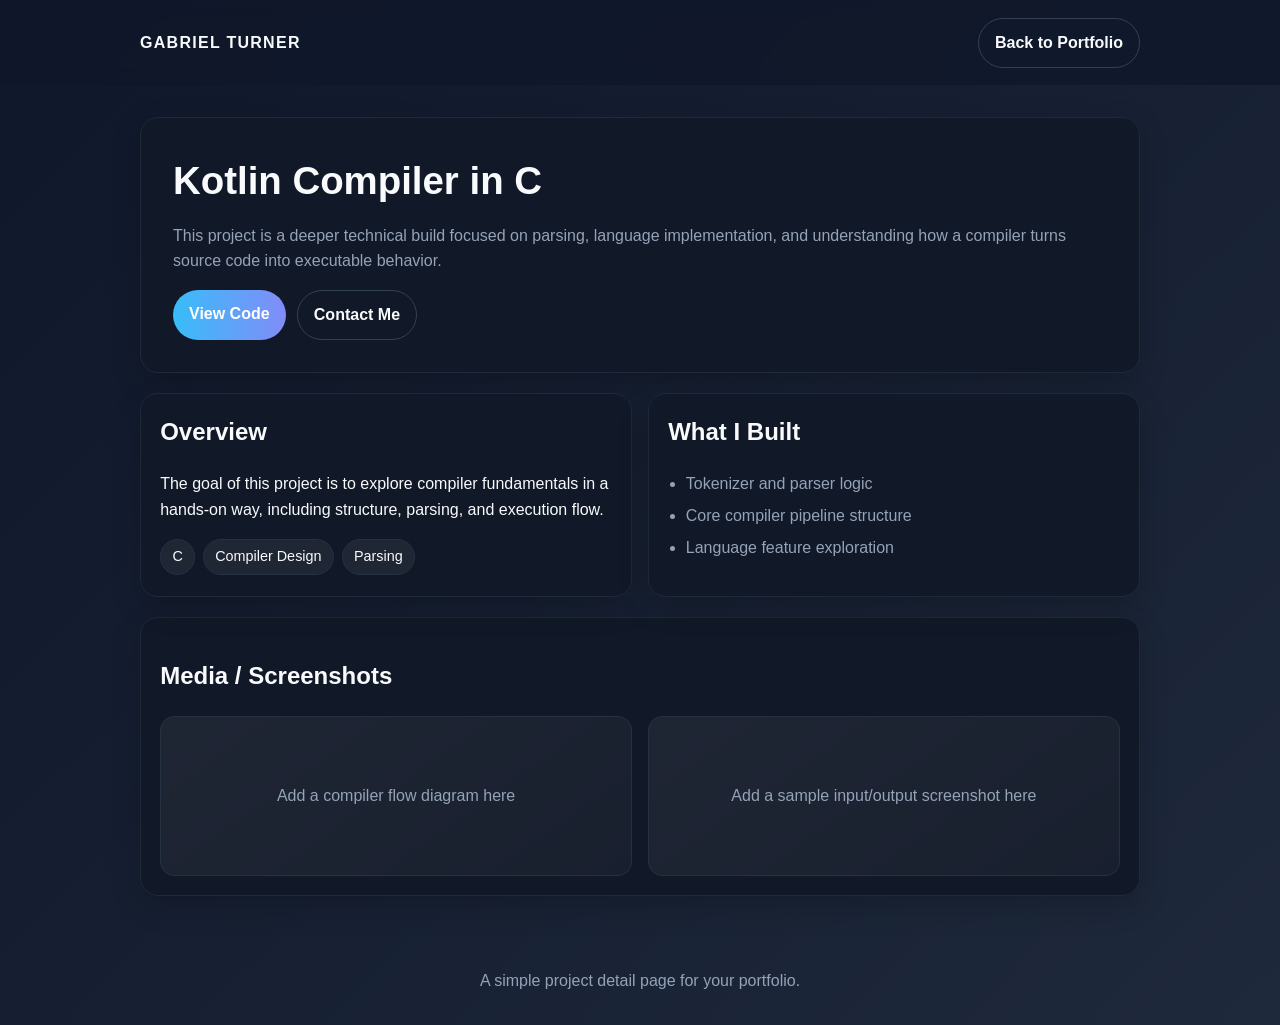
==== project-compiler.html @ a91f2de9 "portfolio" ====
<!DOCTYPE html>
<html lang="en">
  <head>
    <meta charset="UTF-8" />
    <meta name="viewport" content="width=device-width, initial-scale=1.0" />
    <title>Kotlin Compiler in C | Gabriel Turner</title>
    <link rel="stylesheet" href="project-detail.css" />
  </head>
  <body>
    <header>
      <div class="container">
        <nav>
          <a href="index.html" class="brand">Gabriel Turner</a>
          <a href="index.html#projects" class="btn btn-secondary">Back to Portfolio</a>
        </nav>
      </div>
    </header>

    <main class="container">
      <section class="hero">
        <h1>Kotlin Compiler in C</h1>
        <p>This project is a deeper technical build focused on parsing, language implementation, and understanding how a compiler turns source code into executable behavior.</p>
        <div class="links">
          <a class="btn btn-primary" href="https://github.com">View Code</a>
          <a class="btn btn-secondary" href="index.html#contact">Contact Me</a>
        </div>
      </section>

      <div class="grid">
        <section class="card">
          <h2>Overview</h2>
          <p>The goal of this project is to explore compiler fundamentals in a hands-on way, including structure, parsing, and execution flow.</p>
          <div class="tags">
            <span class="tag">C</span>
            <span class="tag">Compiler Design</span>
            <span class="tag">Parsing</span>
          </div>
        </section>

        <section class="card">
          <h2>What I Built</h2>
          <ul>
            <li>Tokenizer and parser logic</li>
            <li>Core compiler pipeline structure</li>
            <li>Language feature exploration</li>
          </ul>
        </section>
      </div>

      <section class="gallery">
        <h2>Media / Screenshots</h2>
        <div class="gallery-grid">
          <div class="image-card">Add a compiler flow diagram here</div>
          <div class="image-card">Add a sample input/output screenshot here</div>
        </div>
      </section>
    </main>

    <footer>
      <div class="container">A simple project detail page for your portfolio.</div>
    </footer>
  </body>
</html>
---- project-detail.css ----
:root {
  --bg: #0f172a;
  --card: #111827;
  --text: #f8fafc;
  --muted: #94a3b8;
  --accent: #38bdf8;
  --accent-2: #818cf8;
}

* { box-sizing: border-box; }
body {
  margin: 0;
  font-family: Arial, Helvetica, sans-serif;
  background: linear-gradient(135deg, var(--bg), #1e293b);
  color: var(--text);
  line-height: 1.6;
}

a { color: inherit; text-decoration: none; }

.container {
  width: min(1000px, calc(100% - 2rem));
  margin: 0 auto;
}

header {
  padding: 1.1rem 0;
  background: rgba(15, 23, 42, 0.8);
  backdrop-filter: blur(8px);
}

nav {
  display: flex;
  justify-content: space-between;
  align-items: center;
}

.brand {
  font-weight: 700;
  letter-spacing: 0.08em;
  text-transform: uppercase;
}

main { padding: 2rem 0 3rem; }

.hero, .card, .gallery {
  background: var(--card);
  border: 1px solid #1f2937;
  border-radius: 18px;
  box-shadow: 0 10px 30px rgba(0,0,0,0.2);
}

.hero {
  padding: 2rem;
  margin-bottom: 1.25rem;
}

.hero h1 { margin: 0 0 0.7rem; font-size: clamp(1.8rem, 3vw, 2.5rem); }
.hero p { color: var(--muted); margin: 0; }

.grid {
  display: grid;
  gap: 1rem;
  grid-template-columns: repeat(2, minmax(0, 1fr));
  margin-top: 1rem;
}

.card { padding: 1.2rem; }
.card h2 { margin-top: 0; }
.card ul { padding-left: 1.1rem; color: var(--muted); }
.card li { margin-bottom: 0.4rem; }

.tags {
  display: flex;
  flex-wrap: wrap;
  gap: 0.5rem;
  margin-top: 0.6rem;
}

.tag {
  display: inline-block;
  padding: 0.35rem 0.7rem;
  border-radius: 999px;
  background: rgba(255,255,255,0.06);
  border: 1px solid #243244;
  color: var(--text);
  font-size: 0.9rem;
}

.gallery {
  padding: 1.2rem;
  margin-top: 1.25rem;
}

.gallery-grid {
  display: grid;
  gap: 1rem;
  grid-template-columns: repeat(2, minmax(0, 1fr));
}

.image-card {
  border-radius: 14px;
  border: 1px solid #243244;
  background: linear-gradient(145deg, rgba(255,255,255,0.06), rgba(255,255,255,0.03));
  min-height: 160px;
  display: flex;
  align-items: center;
  justify-content: center;
  color: var(--muted);
  text-align: center;
  padding: 1rem;
}

.links {
  display: flex;
  flex-wrap: wrap;
  gap: 0.7rem;
  margin-top: 1rem;
}

.btn {
  display: inline-block;
  padding: 0.7rem 1rem;
  border-radius: 999px;
  font-weight: 600;
}

.btn-primary {
  background: linear-gradient(90deg, var(--accent), var(--accent-2));
  color: white;
}

.btn-secondary {
  border: 1px solid #334155;
  color: var(--text);
}

footer {
  padding: 1.5rem 0 2rem;
  color: var(--muted);
  text-align: center;
}

@media (max-width: 700px) {
  .grid, .gallery-grid { grid-template-columns: 1fr; }
}
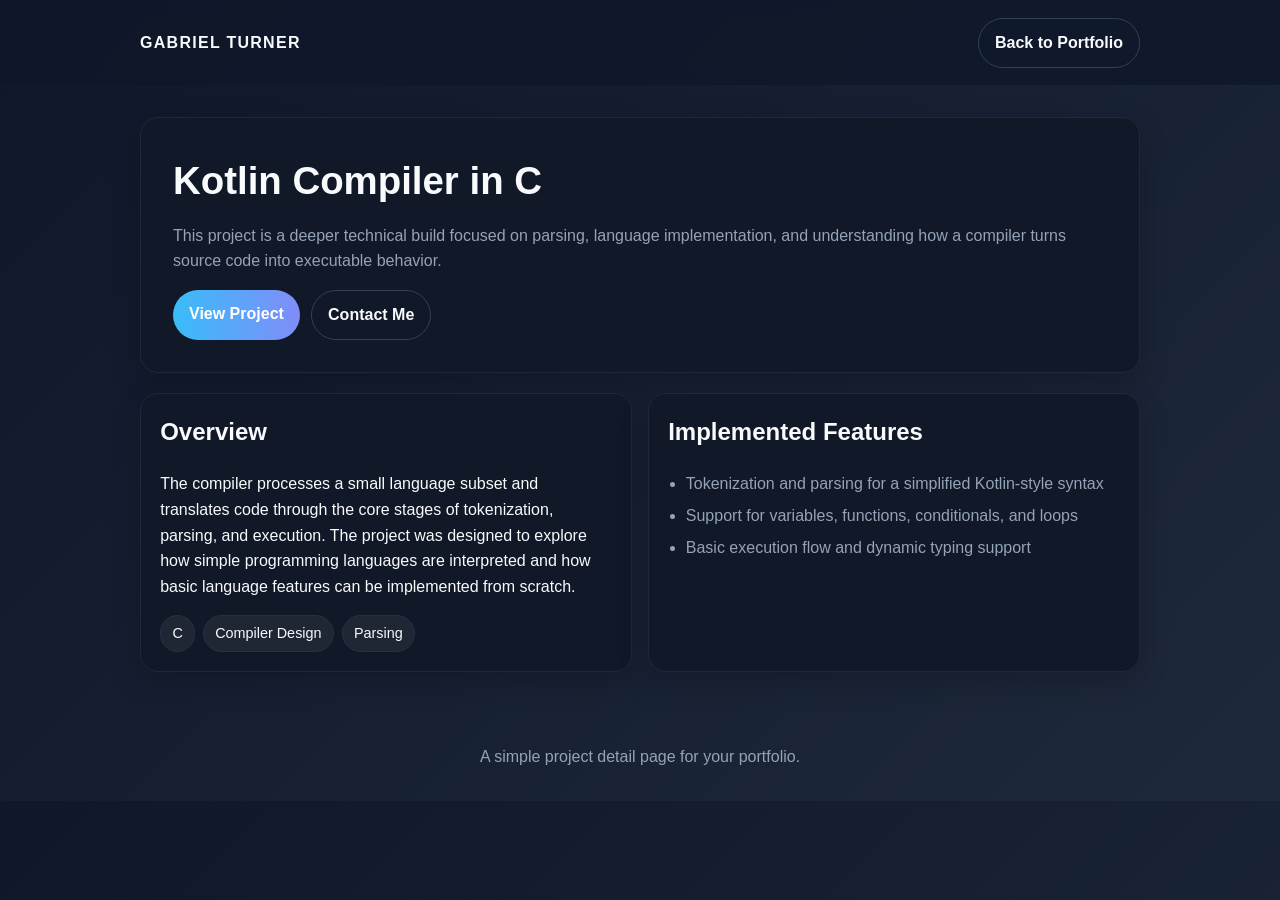
==== commit 603f4516: "Add files via upload" ====
--- a/project-compiler.html
+++ b/project-compiler.html
@@ -21,7 +21,7 @@
         <h1>Kotlin Compiler in C</h1>
         <p>This project is a deeper technical build focused on parsing, language implementation, and understanding how a compiler turns source code into executable behavior.</p>
         <div class="links">
-          <a class="btn btn-primary" href="https://github.com">View Code</a>
+          <a class="btn btn-primary" href="https://github.com/gabraham3/Kotlin-Compiler" target="_blank" rel="noopener noreferrer">View Project</a>
           <a class="btn btn-secondary" href="index.html#contact">Contact Me</a>
         </div>
       </section>
@@ -29,7 +29,7 @@
       <div class="grid">
         <section class="card">
           <h2>Overview</h2>
-          <p>The goal of this project is to explore compiler fundamentals in a hands-on way, including structure, parsing, and execution flow.</p>
+          <p>The compiler processes a small language subset and translates code through the core stages of tokenization, parsing, and execution. The project was designed to explore how simple programming languages are interpreted and how basic language features can be implemented from scratch.</p>
           <div class="tags">
             <span class="tag">C</span>
             <span class="tag">Compiler Design</span>
@@ -38,22 +38,16 @@
         </section>
 
         <section class="card">
-          <h2>What I Built</h2>
+          <h2>Implemented Features</h2>
           <ul>
-            <li>Tokenizer and parser logic</li>
-            <li>Core compiler pipeline structure</li>
-            <li>Language feature exploration</li>
+            <li>Tokenization and parsing for a simplified Kotlin-style syntax</li>
+            <li>Support for variables, functions, conditionals, and loops</li>
+            <li>Basic execution flow and dynamic typing support</li>
           </ul>
         </section>
       </div>
 
-      <section class="gallery">
-        <h2>Media / Screenshots</h2>
-        <div class="gallery-grid">
-          <div class="image-card">Add a compiler flow diagram here</div>
-          <div class="image-card">Add a sample input/output screenshot here</div>
-        </div>
-      </section>
+
     </main>
 
     <footer>
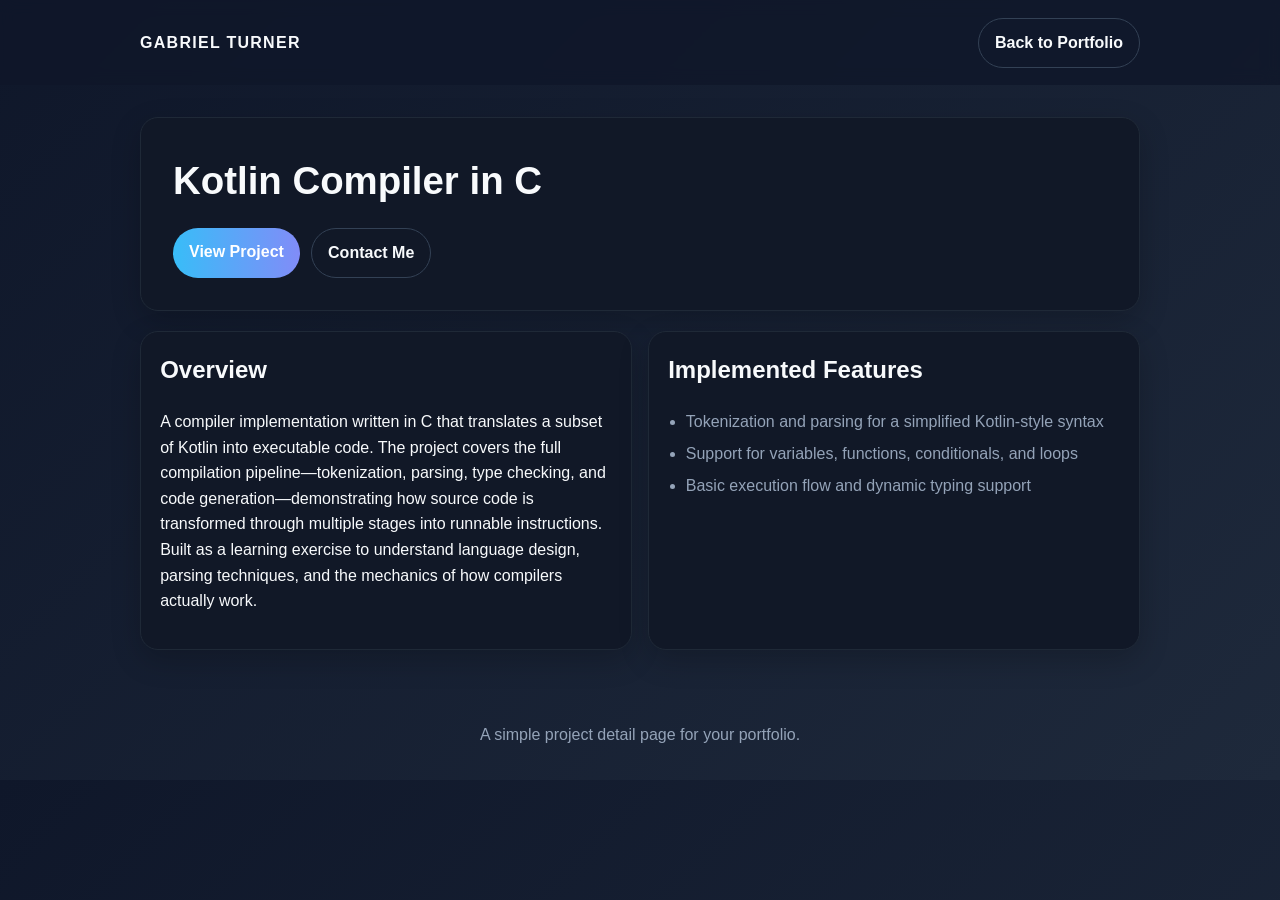
==== commit d0fb0641: "Add files via upload" ====
--- a/project-compiler.html
+++ b/project-compiler.html
@@ -19,7 +19,6 @@
     <main class="container">
       <section class="hero">
         <h1>Kotlin Compiler in C</h1>
-        <p>This project is a deeper technical build focused on parsing, language implementation, and understanding how a compiler turns source code into executable behavior.</p>
         <div class="links">
           <a class="btn btn-primary" href="https://github.com/gabraham3/Kotlin-Compiler" target="_blank" rel="noopener noreferrer">View Project</a>
           <a class="btn btn-secondary" href="index.html#contact">Contact Me</a>
@@ -29,12 +28,7 @@
       <div class="grid">
         <section class="card">
           <h2>Overview</h2>
-          <p>The compiler processes a small language subset and translates code through the core stages of tokenization, parsing, and execution. The project was designed to explore how simple programming languages are interpreted and how basic language features can be implemented from scratch.</p>
-          <div class="tags">
-            <span class="tag">C</span>
-            <span class="tag">Compiler Design</span>
-            <span class="tag">Parsing</span>
-          </div>
+          <p>A compiler implementation written in C that translates a subset of Kotlin into executable code. The project covers the full compilation pipeline—tokenization, parsing, type checking, and code generation—demonstrating how source code is transformed through multiple stages into runnable instructions. Built as a learning exercise to understand language design, parsing techniques, and the mechanics of how compilers actually work.</p>
         </section>
 
         <section class="card">
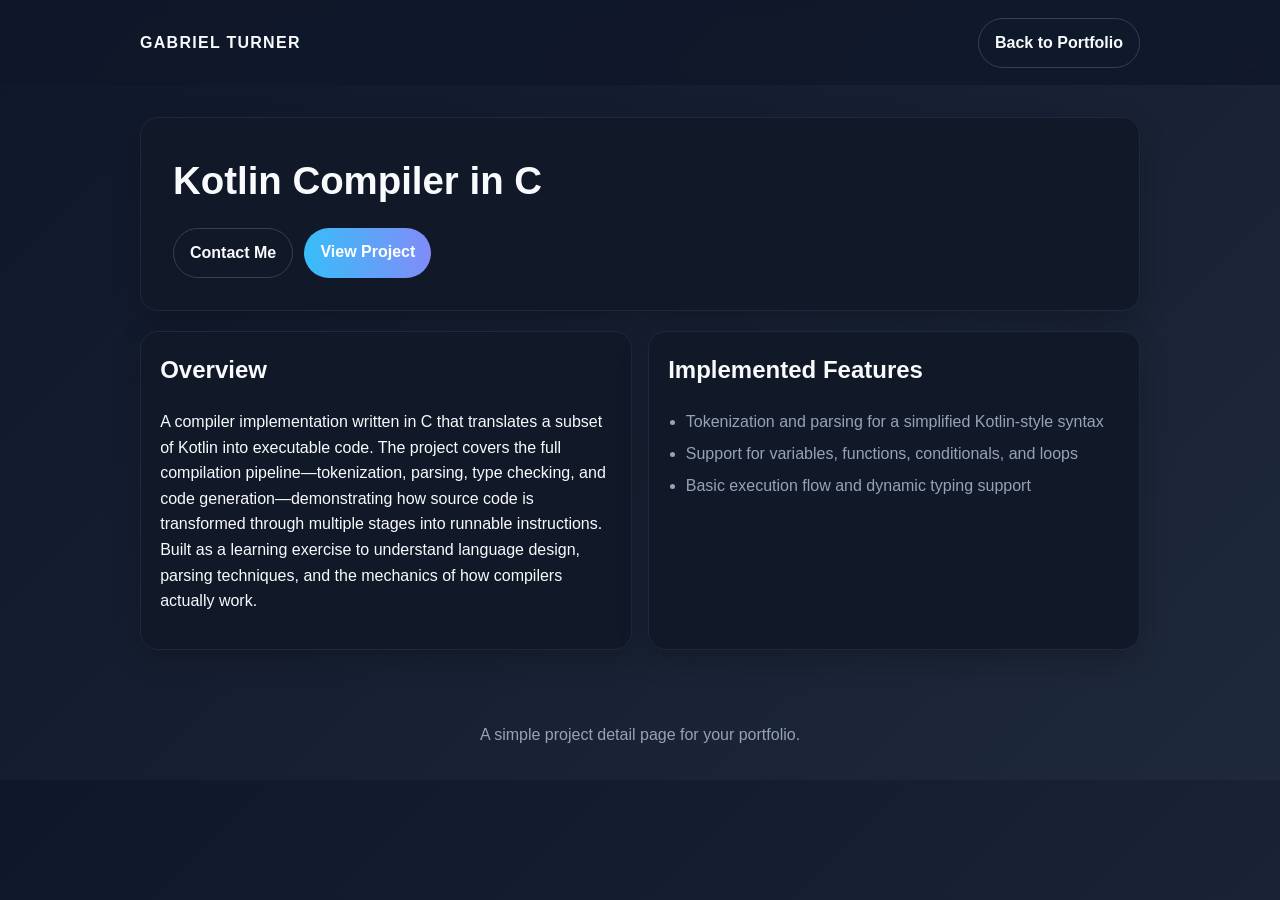
==== commit a2cde412: "Add files via upload" ====
--- a/project-compiler.html
+++ b/project-compiler.html
@@ -20,8 +20,8 @@
       <section class="hero">
         <h1>Kotlin Compiler in C</h1>
         <div class="links">
+          <a class="btn btn-secondary" href="index.html#contact">Contact Me</a>
           <a class="btn btn-primary" href="https://github.com/gabraham3/Kotlin-Compiler" target="_blank" rel="noopener noreferrer">View Project</a>
-          <a class="btn btn-secondary" href="index.html#contact">Contact Me</a>
         </div>
       </section>
 
--- a/project-detail.css
+++ b/project-detail.css
@@ -98,6 +98,14 @@
   grid-template-columns: repeat(2, minmax(0, 1fr));
 }
 
+.gallery-grid img {
+  max-width: 100%;
+  height: auto;
+  max-height: 300px;
+  border-radius: 14px;
+  object-fit: cover;
+}
+
 .image-card {
   border-radius: 14px;
   border: 1px solid #243244;
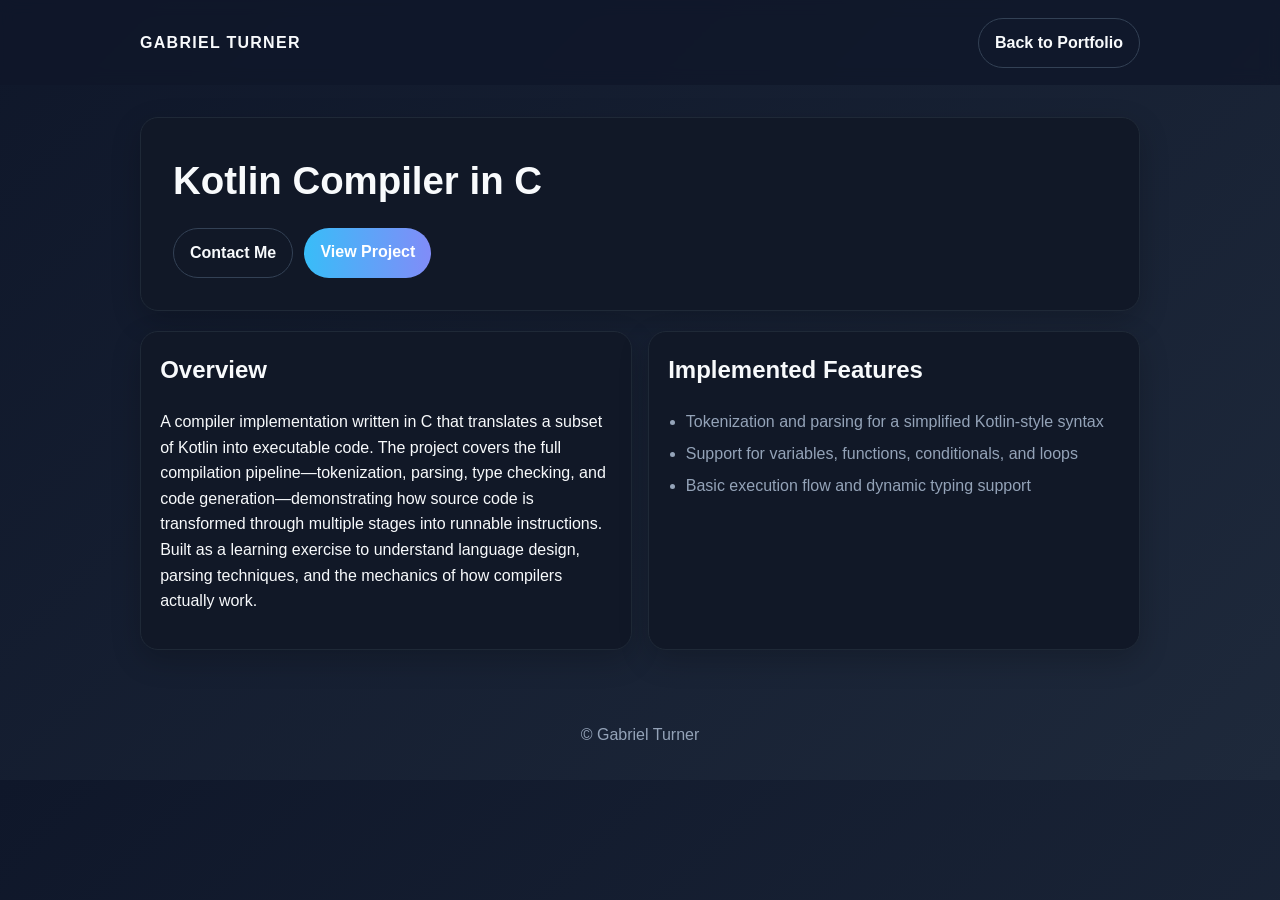
==== commit ff604b35: "Add files via upload" ====
--- a/project-compiler.html
+++ b/project-compiler.html
@@ -45,7 +45,7 @@
     </main>
 
     <footer>
-      <div class="container">A simple project detail page for your portfolio.</div>
+      <div class="container">&copy; Gabriel Turner</div>
     </footer>
   </body>
 </html>
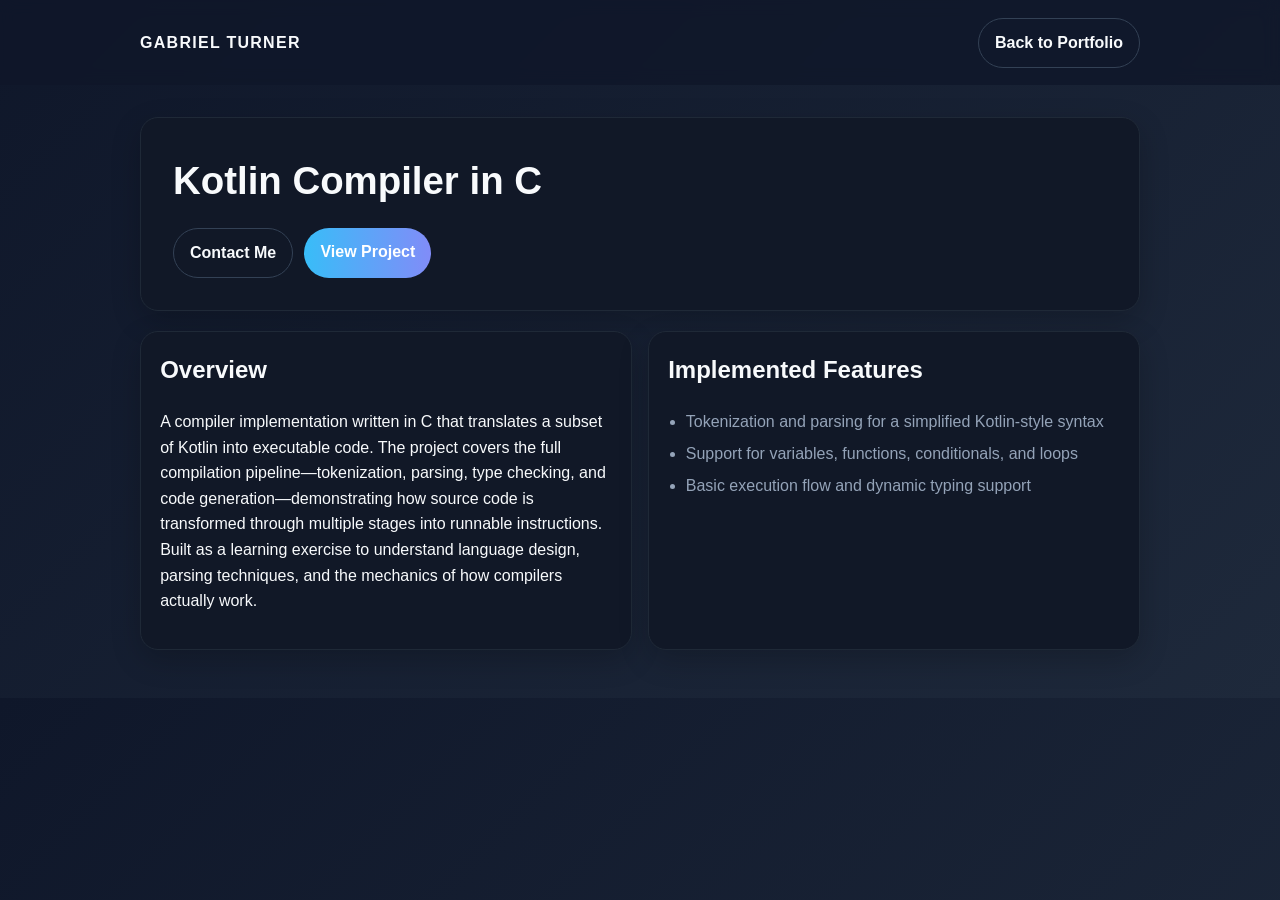
==== commit 50644c7e: "Fix formatting issues in project-compiler.html" ====
--- a/project-compiler.html
+++ b/project-compiler.html
@@ -44,8 +44,5 @@
 
     </main>
 
-    <footer>
-      <div class="container">&copy; Gabriel Turner</div>
-    </footer>
   </body>
 </html>
